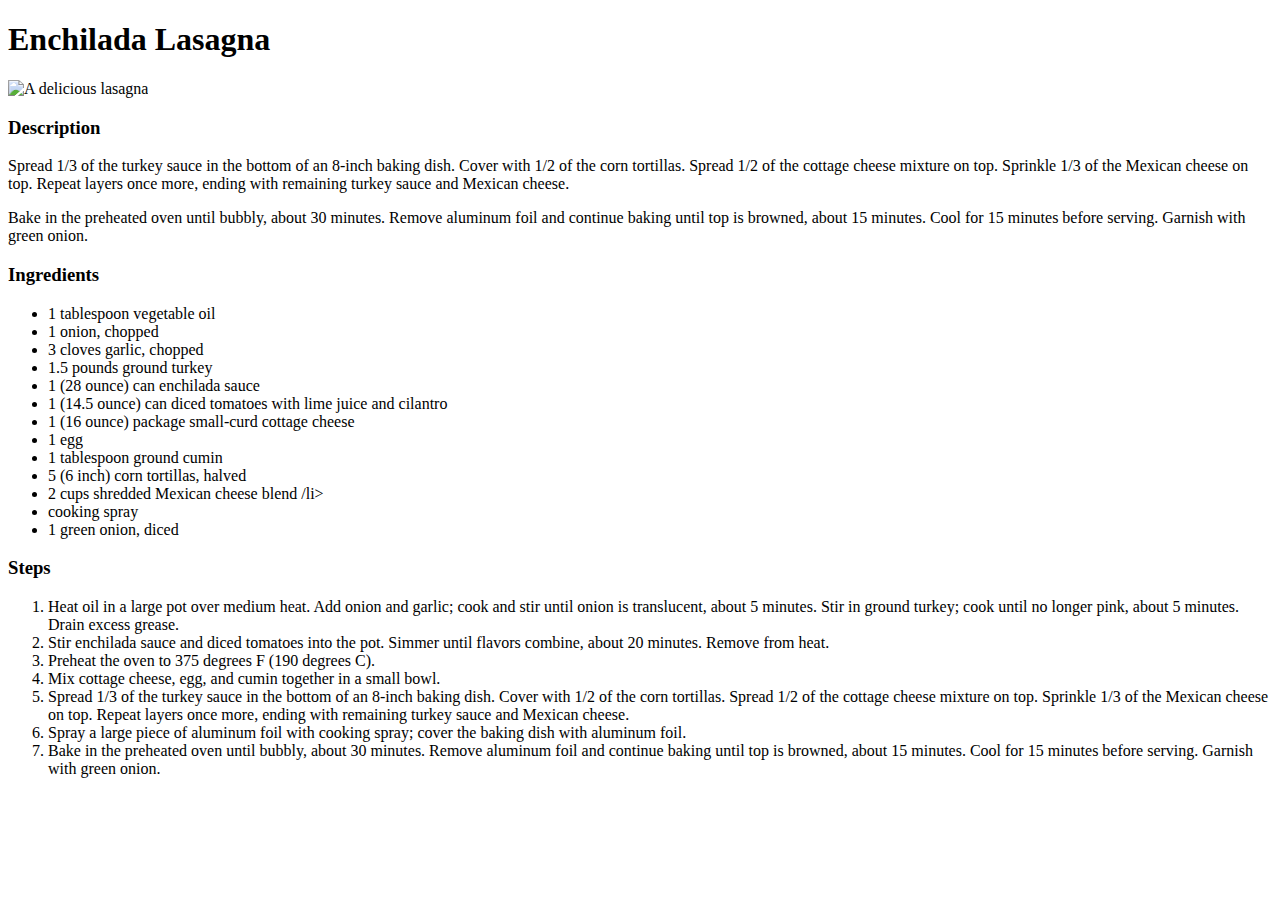
==== recipes/lasagna.html @ 9ba65eb0 "lasagna page fully builded" ====
<!DOCTYPE html>
<html lang="en">
<head>
    <meta charset="UTF-8">
    <meta http-equiv="X-UA-Compatible" content="IE=edge">
    <meta name="viewport" content="width=device-width, initial-scale=1.0">
    <title>Enchilada Lasagna</title>
</head>
<body>
    <h1>Enchilada Lasagna</h1>

    <img src="../images/lasagna.jpg" alt="A delicious lasagna" width="450px">

    <h3>Description</h3>
    <p>Spread 1/3 of the turkey sauce in the bottom of an 8-inch baking dish. Cover with 1/2 of the corn tortillas. Spread 1/2 of the cottage cheese mixture on top. Sprinkle 1/3 of the Mexican cheese on top. Repeat layers once more, ending with remaining turkey sauce and Mexican cheese.</p>
    <p>Bake in the preheated oven until bubbly, about 30 minutes. Remove aluminum foil and continue baking until top is browned, about 15 minutes. Cool for 15 minutes before serving. Garnish with green onion.
    </p>

    <h3>Ingredients</h3>
    <ul>
        <li>1 tablespoon vegetable oil </li>
        <li>1 onion, chopped </li>
        <li>3 cloves garlic, chopped </li>
        <li>1.5 pounds ground turkey </li>
        <li>1 (28 ounce) can enchilada sauce </li>
        <li>1 (14.5 ounce) can diced tomatoes with lime juice and cilantro </li>
        <li>1 (16 ounce) package small-curd cottage cheese </li>
        <li>1 egg </li>
        <li>1 tablespoon ground cumin </li>
        <li>5 (6 inch) corn tortillas, halved </li>
        <li>2 cups shredded Mexican cheese blend /li>
        <li>cooking spray </li>
        <li>1 green onion, diced </li>
    </ul>

    <h3>Steps</h3>
    <ol>
        <li>Heat oil in a large pot over medium heat. Add onion and garlic; cook and stir until onion is translucent, about 5 minutes. Stir in ground turkey; cook until no longer pink, about 5 minutes. Drain excess grease.</li>
        <li>Stir enchilada sauce and diced tomatoes into the pot. Simmer until flavors combine, about 20 minutes. Remove from heat.</li>
        <li>Preheat the oven to 375 degrees F (190 degrees C).</li>
        <li>Mix cottage cheese, egg, and cumin together in a small bowl.</li>
        <li>Spread 1/3 of the turkey sauce in the bottom of an 8-inch baking dish. Cover with 1/2 of the corn tortillas. Spread 1/2 of the cottage cheese mixture on top. Sprinkle 1/3 of the Mexican cheese on top. Repeat layers once more, ending with remaining turkey sauce and Mexican cheese.</li>
        <li>Spray a large piece of aluminum foil with cooking spray; cover the baking dish with aluminum foil.</li>
        <li>Bake in the preheated oven until bubbly, about 30 minutes. Remove aluminum foil and continue baking until top is browned, about 15 minutes. Cool for 15 minutes before serving. Garnish with green onion.</li>
    </ol>
</body>
</html>
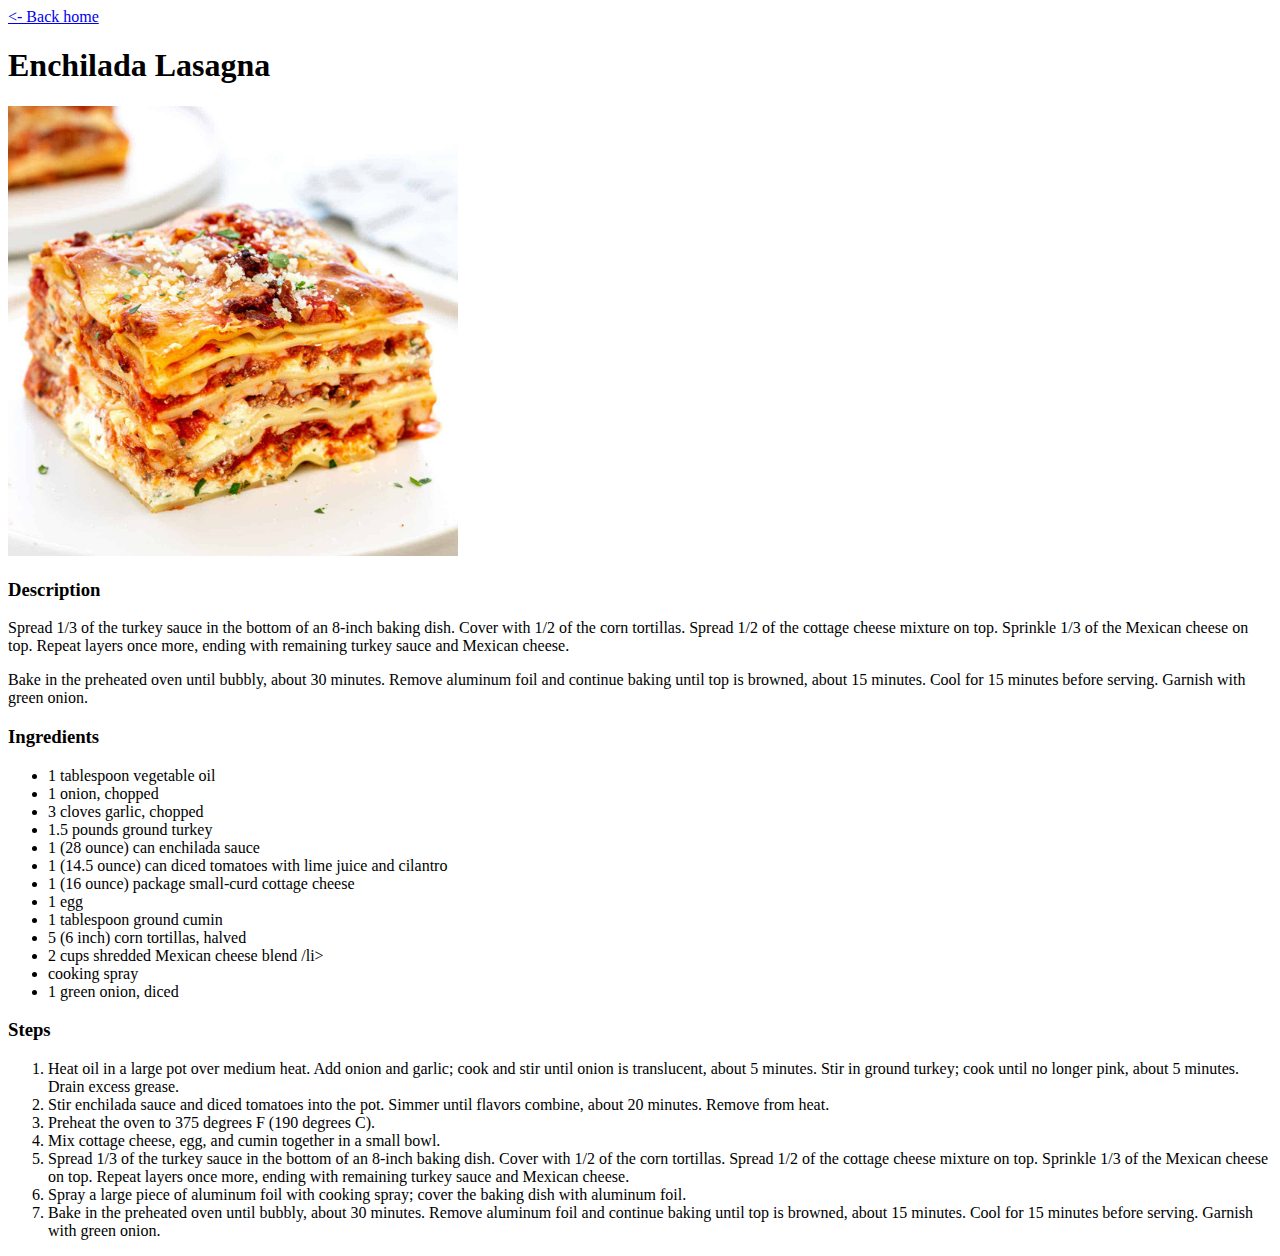
==== commit 7cc9e211: "Index file finalized" ====
--- a/recipes/lasagna.html
+++ b/recipes/lasagna.html
@@ -7,9 +7,13 @@
     <title>Enchilada Lasagna</title>
 </head>
 <body>
+    <a href="../index.html"> &lt- Back home</a>
+
     <h1>Enchilada Lasagna</h1>
 
     <img src="../images/lasagna.jpg" alt="A delicious lasagna" width="450px">
+
+  
 
     <h3>Description</h3>
     <p>Spread 1/3 of the turkey sauce in the bottom of an 8-inch baking dish. Cover with 1/2 of the corn tortillas. Spread 1/2 of the cottage cheese mixture on top. Sprinkle 1/3 of the Mexican cheese on top. Repeat layers once more, ending with remaining turkey sauce and Mexican cheese.</p>
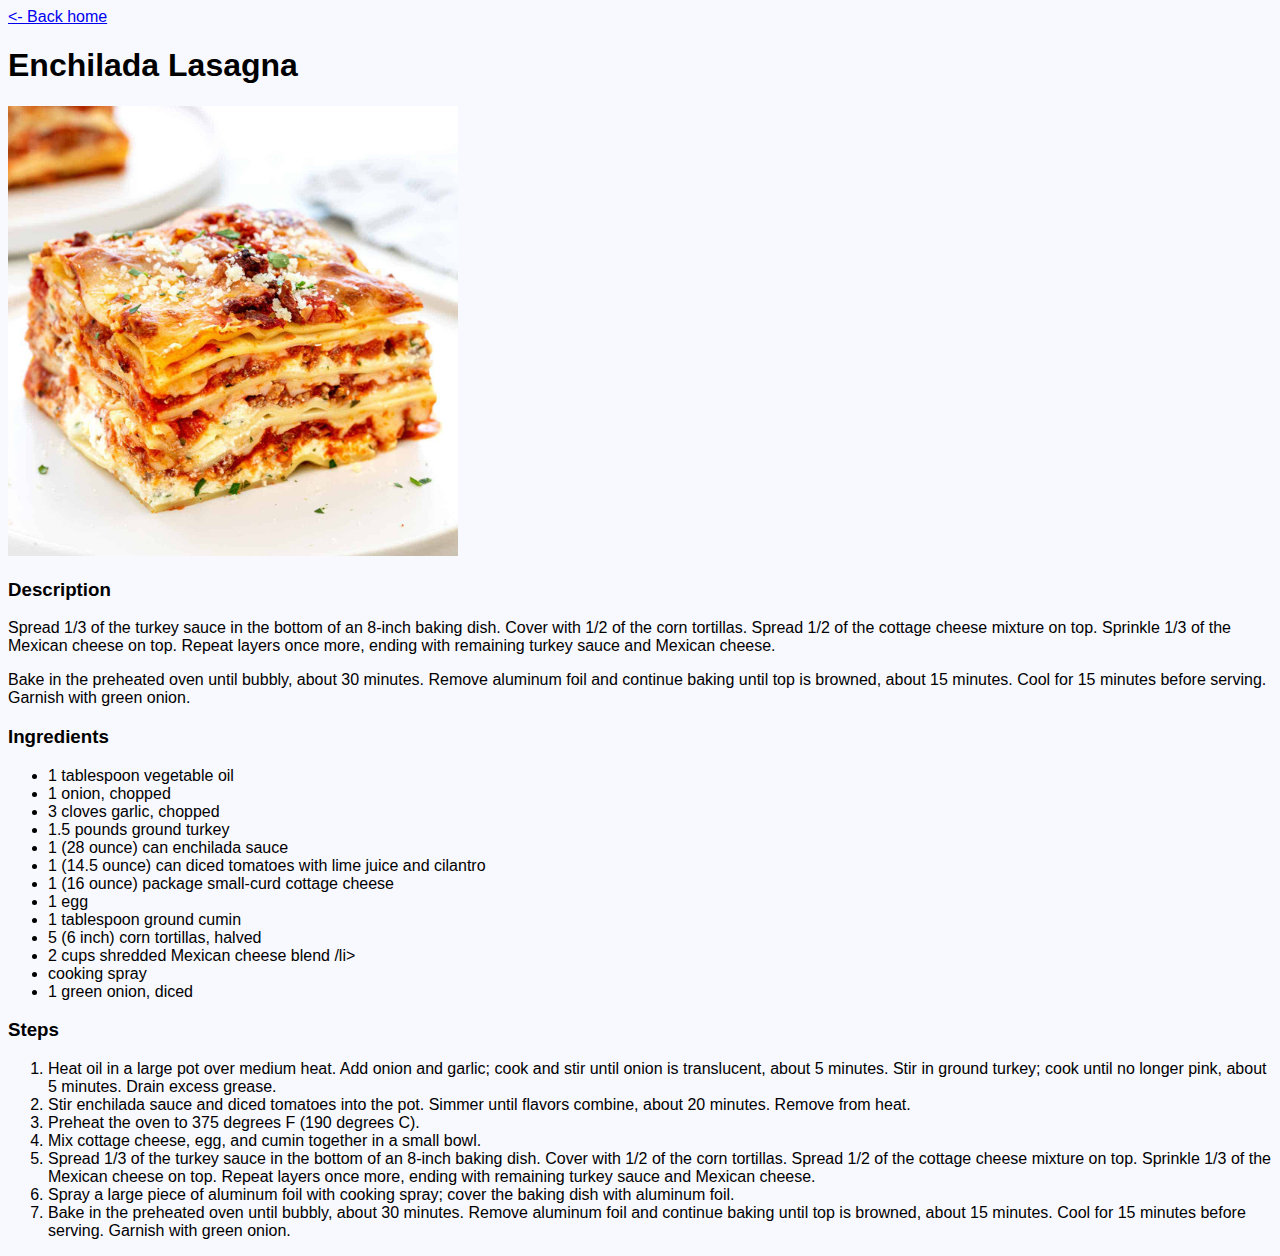
==== commit bb47a6e9: "basic css styling added" ====
--- a/recipes/lasagna.html
+++ b/recipes/lasagna.html
@@ -1,19 +1,19 @@
 <!DOCTYPE html>
 <html lang="en">
 <head>
+    <link rel="stylesheet" href="../style.css">
     <meta charset="UTF-8">
     <meta http-equiv="X-UA-Compatible" content="IE=edge">
     <meta name="viewport" content="width=device-width, initial-scale=1.0">
     <title>Enchilada Lasagna</title>
 </head>
+
 <body>
     <a href="../index.html"> &lt- Back home</a>
 
     <h1>Enchilada Lasagna</h1>
 
     <img src="../images/lasagna.jpg" alt="A delicious lasagna" width="450px">
-
-  
 
     <h3>Description</h3>
     <p>Spread 1/3 of the turkey sauce in the bottom of an 8-inch baking dish. Cover with 1/2 of the corn tortillas. Spread 1/2 of the cottage cheese mixture on top. Sprinkle 1/3 of the Mexican cheese on top. Repeat layers once more, ending with remaining turkey sauce and Mexican cheese.</p>
--- a/style.css
+++ b/style.css
@@ -0,0 +1,4 @@
+html {
+    font-family: Arial, Helvetica, sans-serif;
+    background-color: ghostwhite;
+}